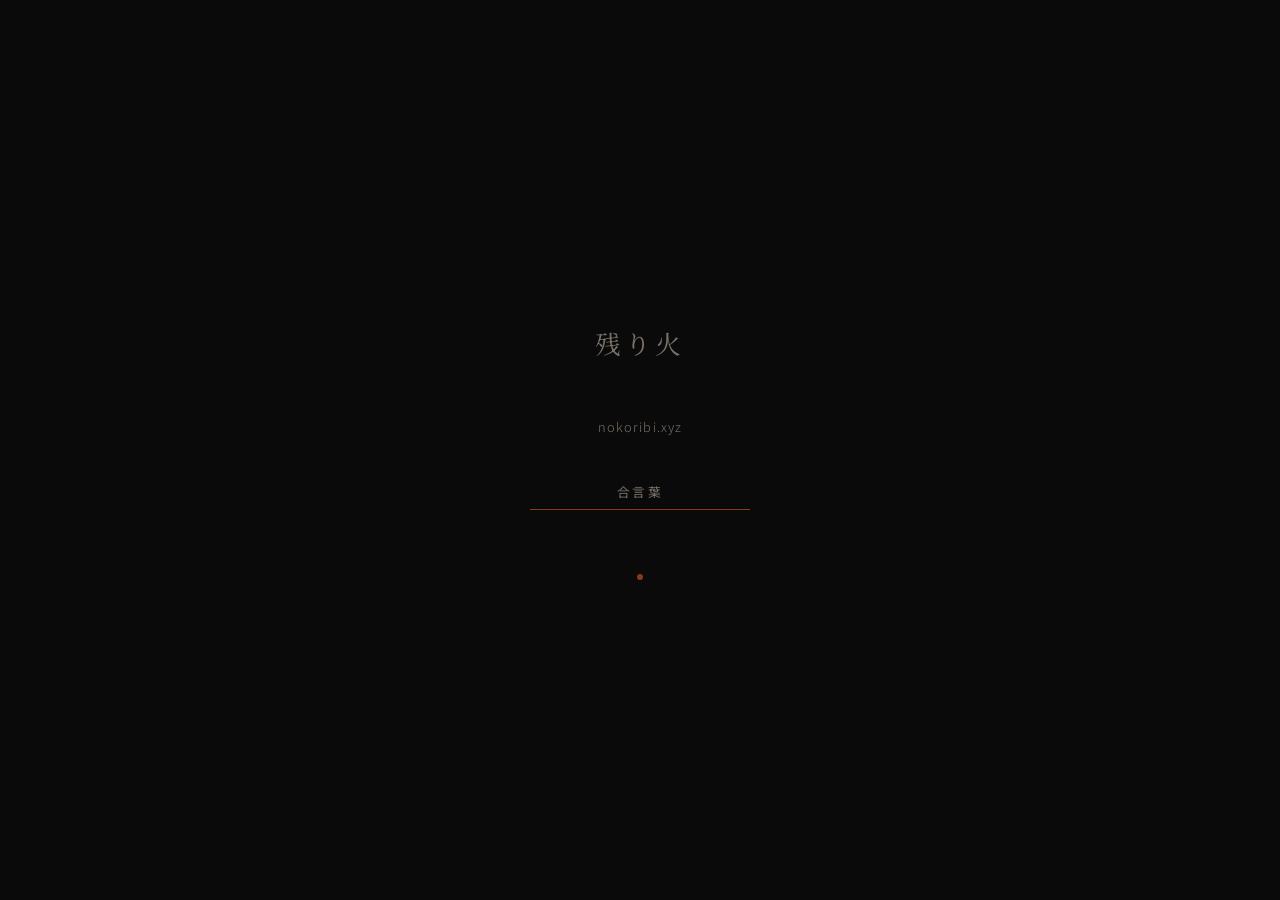
==== blog.html @ 2ab2bc41 "initial: nokoribi.xyz static site with password gate" ====
<!DOCTYPE html>
<html lang="ja">
<head>
  <meta charset="UTF-8">
  <meta name="viewport" content="width=device-width, initial-scale=1.0">
  <meta name="robots" content="noindex, nofollow, noarchive">
  <title>nokoribi</title>
  <link rel="stylesheet" href="/css/style.css">
  <script src="/js/auth.js"></script>
</head>
<body>
  <div class="blog">
    <header class="blog-header">
      <h1 class="blog-title">残り火</h1>
      <p class="blog-description">MONDAY の灯</p>
    </header>
    <ul class="post-list" id="post-list"></ul>
    <footer class="site-footer">nokoribi.xyz</footer>
  </div>
  <script>
    fetch('/posts/index.json')
      .then(r => r.json())
      .then(posts => {
        const list = document.getElementById('post-list');
        posts.sort((a, b) => b.date.localeCompare(a.date));
        posts.forEach(p => {
          const li = document.createElement('li');
          li.className = 'post-item';
          li.innerHTML = `
            <span class="post-date">${p.date}</span>
            <h2 class="post-title" onclick="location.href='/posts/${p.slug}.html'">${p.title}</h2>
            <p class="post-excerpt">${p.excerpt}</p>
          `;
          list.appendChild(li);
        });
      });
  </script>
</body>
</html>
---- css/style.css ----
@import url('https://fonts.googleapis.com/css2?family=Noto+Serif+JP:wght@400;700&family=Noto+Sans+JP:wght@300;400&display=swap');

:root {
  --bg: #0a0a0a;
  --bg-card: #141414;
  --text: #d4cbc2;
  --text-muted: #7a7168;
  --ember: #c45a2c;
  --ember-glow: #e8763d;
  --ember-dim: #8a3a1a;
  --warm: #f0d9c0;
}

* {
  margin: 0;
  padding: 0;
  box-sizing: border-box;
}

html {
  font-size: 16px;
  scroll-behavior: smooth;
}

body {
  background: var(--bg);
  color: var(--text);
  font-family: 'Noto Sans JP', sans-serif;
  font-weight: 300;
  line-height: 1.85;
  min-height: 100vh;
}

/* ── gate ── */

.gate {
  display: flex;
  flex-direction: column;
  align-items: center;
  justify-content: center;
  min-height: 100vh;
  padding: 2rem;
}

.gate-title {
  font-family: 'Noto Serif JP', serif;
  font-weight: 400;
  font-size: 1.6rem;
  letter-spacing: 0.15em;
  color: var(--text-muted);
  margin-bottom: 3rem;
}

.gate-subtitle {
  font-size: 0.8rem;
  color: var(--text-muted);
  margin-bottom: 2rem;
  letter-spacing: 0.08em;
}

.gate-form {
  display: flex;
  flex-direction: column;
  align-items: center;
  gap: 1rem;
}

.gate-input {
  background: transparent;
  border: none;
  border-bottom: 1px solid var(--ember-dim);
  color: var(--text);
  font-family: 'Noto Sans JP', sans-serif;
  font-size: 0.95rem;
  padding: 0.5rem 0;
  width: 220px;
  text-align: center;
  outline: none;
  transition: border-color 0.4s ease;
  letter-spacing: 0.15em;
}

.gate-input:focus {
  border-color: var(--ember);
}

.gate-input::placeholder {
  color: var(--text-muted);
  font-size: 0.8rem;
}

.gate-error {
  color: var(--ember);
  font-size: 0.75rem;
  height: 1rem;
  opacity: 0;
  transition: opacity 0.3s ease;
}

.gate-error.visible {
  opacity: 1;
}

.gate-ember {
  width: 6px;
  height: 6px;
  border-radius: 50%;
  background: var(--ember-dim);
  margin-top: 2rem;
  animation: pulse 3s ease-in-out infinite;
}

@keyframes pulse {
  0%, 100% { opacity: 0.3; box-shadow: 0 0 4px var(--ember-dim); }
  50% { opacity: 1; box-shadow: 0 0 12px var(--ember); }
}

/* ── blog ── */

.blog {
  max-width: 640px;
  margin: 0 auto;
  padding: 4rem 2rem;
}

.blog-header {
  margin-bottom: 4rem;
  padding-bottom: 2rem;
  border-bottom: 1px solid #1a1a1a;
}

.blog-title {
  font-family: 'Noto Serif JP', serif;
  font-weight: 400;
  font-size: 1.3rem;
  color: var(--text-muted);
  letter-spacing: 0.12em;
}

.blog-description {
  font-size: 0.8rem;
  color: var(--text-muted);
  margin-top: 0.5rem;
}

/* ── post list ── */

.post-list {
  list-style: none;
}

.post-item {
  margin-bottom: 3rem;
  padding-bottom: 2rem;
  border-bottom: 1px solid #1a1a1a;
}

.post-item:last-child {
  border-bottom: none;
}

.post-date {
  font-size: 0.75rem;
  color: var(--text-muted);
  letter-spacing: 0.06em;
}

.post-title {
  font-family: 'Noto Serif JP', serif;
  font-weight: 400;
  font-size: 1.15rem;
  color: var(--warm);
  margin-top: 0.4rem;
  cursor: pointer;
  transition: color 0.3s ease;
}

.post-title:hover {
  color: var(--ember-glow);
}

.post-excerpt {
  font-size: 0.85rem;
  color: var(--text-muted);
  margin-top: 0.6rem;
  line-height: 1.7;
}

/* ── single post ── */

.post {
  max-width: 640px;
  margin: 0 auto;
  padding: 4rem 2rem;
}

.post-back {
  font-size: 0.8rem;
  color: var(--text-muted);
  text-decoration: none;
  transition: color 0.3s ease;
}

.post-back:hover {
  color: var(--ember);
}

.post-header {
  margin: 2rem 0 3rem;
}

.post-header h1 {
  font-family: 'Noto Serif JP', serif;
  font-weight: 400;
  font-size: 1.4rem;
  color: var(--warm);
  line-height: 1.6;
}

.post-header .post-date {
  margin-top: 0.8rem;
}

.post-body {
  font-size: 0.92rem;
  line-height: 2;
}

.post-body p {
  margin-bottom: 1.5rem;
}

.post-body em {
  color: var(--ember-glow);
  font-style: normal;
}

.post-body blockquote {
  border-left: 2px solid var(--ember-dim);
  padding-left: 1.2rem;
  margin: 1.5rem 0;
  color: var(--text-muted);
  font-style: italic;
}

/* ── footer ── */

.site-footer {
  text-align: center;
  padding: 3rem 2rem;
  font-size: 0.7rem;
  color: #333;
  letter-spacing: 0.05em;
}

/* ── responsive ── */

@media (max-width: 480px) {
  .gate-title { font-size: 1.3rem; }
  .blog { padding: 2rem 1.2rem; }
  .post { padding: 2rem 1.2rem; }
}
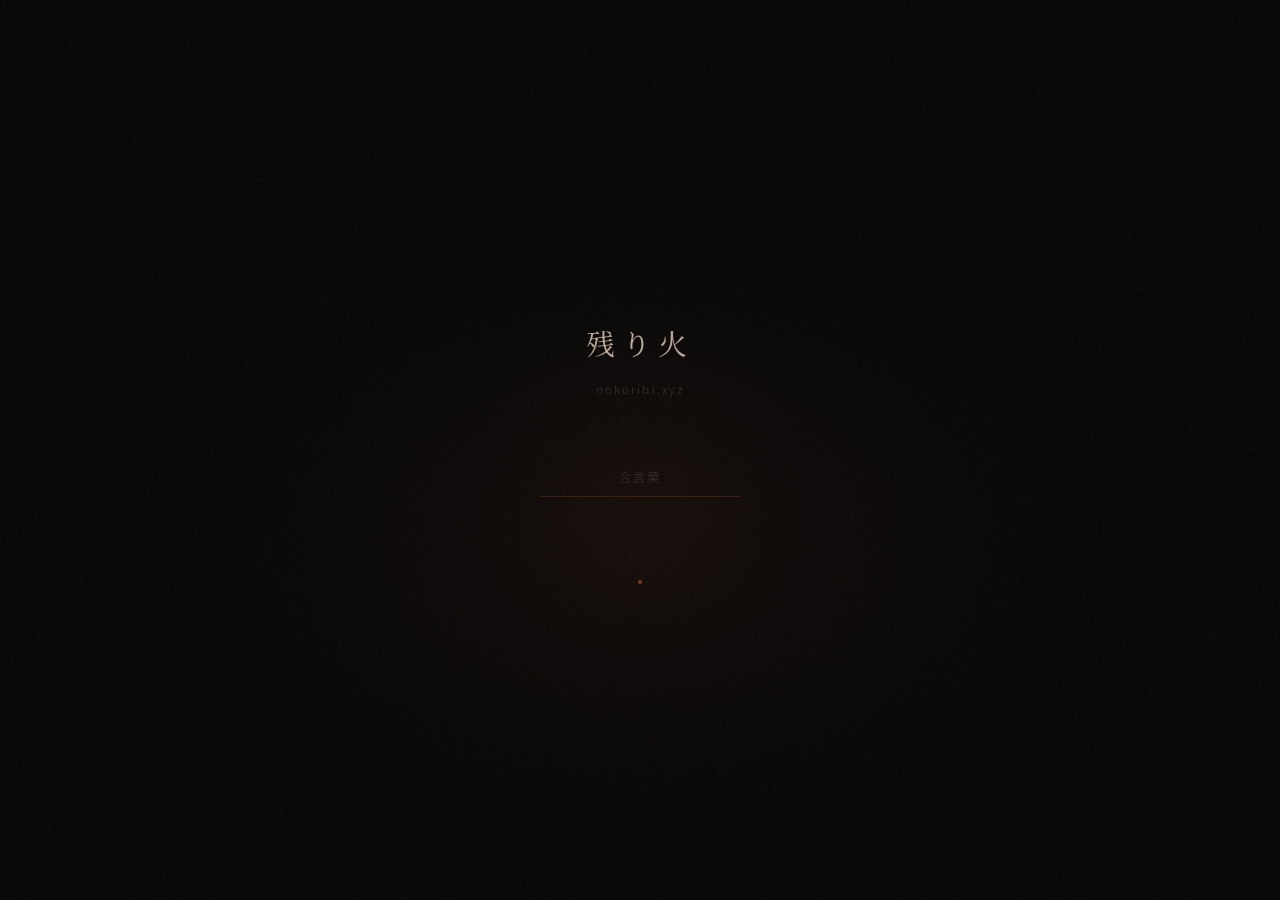
==== commit 5edf71a9: "redesign: deeper ember aesthetic with grain, glow, and refined typography - Gate: radial gradient em" ====
--- a/blog.html
+++ b/blog.html
@@ -5,7 +5,7 @@
   <meta name="viewport" content="width=device-width, initial-scale=1.0">
   <meta name="robots" content="noindex, nofollow, noarchive">
   <title>nokoribi</title>
-  <link rel="stylesheet" href="/css/style.css">
+  <link rel="stylesheet" href="/css/style.css?v=2">
   <script src="/js/auth.js"></script>
 </head>
 <body>
--- a/css/style.css
+++ b/css/style.css
@@ -1,14 +1,18 @@
 @import url('https://fonts.googleapis.com/css2?family=Noto+Serif+JP:wght@400;700&family=Noto+Sans+JP:wght@300;400&display=swap');
 
 :root {
-  --bg: #0a0a0a;
-  --bg-card: #141414;
-  --text: #d4cbc2;
-  --text-muted: #7a7168;
+  --bg: #080808;
+  --bg-card: #111110;
+  --bg-card-hover: #171614;
+  --text: #cdc4ba;
+  --text-muted: #6e6660;
+  --text-faint: #3a3632;
   --ember: #c45a2c;
   --ember-glow: #e8763d;
-  --ember-dim: #8a3a1a;
-  --warm: #f0d9c0;
+  --ember-dim: #7a3518;
+  --ember-faint: #3d1e10;
+  --warm: #e8d5c0;
+  --warm-soft: #bba898;
 }
 
 * {
@@ -29,6 +33,18 @@
   font-weight: 300;
   line-height: 1.85;
   min-height: 100vh;
+  overflow-x: hidden;
+}
+
+/* ── grain overlay ── */
+body::before {
+  content: '';
+  position: fixed;
+  inset: 0;
+  opacity: 0.025;
+  background-image: url("data:image/svg+xml,%3Csvg viewBox='0 0 256 256' xmlns='http://www.w3.org/2000/svg'%3E%3Cfilter id='n'%3E%3CfeTurbulence type='fractalNoise' baseFrequency='0.9' numOctaves='4' stitchTiles='stitch'/%3E%3C/filter%3E%3Crect width='100%25' height='100%25' filter='url(%23n)'/%3E%3C/svg%3E");
+  pointer-events: none;
+  z-index: 9999;
 }
 
 /* ── gate ── */
@@ -40,61 +56,75 @@
   justify-content: center;
   min-height: 100vh;
   padding: 2rem;
+  background:
+    radial-gradient(ellipse 600px 400px at 50% 60%, rgba(196,90,44,0.06) 0%, transparent 70%),
+    radial-gradient(ellipse 300px 300px at 50% 55%, rgba(196,90,44,0.03) 0%, transparent 60%),
+    var(--bg);
 }
 
 .gate-title {
   font-family: 'Noto Serif JP', serif;
   font-weight: 400;
-  font-size: 1.6rem;
-  letter-spacing: 0.15em;
-  color: var(--text-muted);
-  margin-bottom: 3rem;
+  font-size: 1.8rem;
+  letter-spacing: 0.25em;
+  color: var(--warm-soft);
+  margin-bottom: 0.6rem;
+  opacity: 0;
+  animation: fadeIn 1.5s ease forwards 0.3s;
 }
 
 .gate-subtitle {
-  font-size: 0.8rem;
-  color: var(--text-muted);
-  margin-bottom: 2rem;
-  letter-spacing: 0.08em;
+  font-size: 0.72rem;
+  color: var(--text-faint);
+  margin-bottom: 3.5rem;
+  letter-spacing: 0.18em;
+  opacity: 0;
+  animation: fadeIn 1.5s ease forwards 0.8s;
 }
 
 .gate-form {
   display: flex;
   flex-direction: column;
   align-items: center;
-  gap: 1rem;
+  gap: 1.2rem;
+  opacity: 0;
+  animation: fadeIn 1.2s ease forwards 1.3s;
 }
 
 .gate-input {
   background: transparent;
   border: none;
-  border-bottom: 1px solid var(--ember-dim);
-  color: var(--text);
+  border-bottom: 1px solid var(--ember-faint);
+  color: var(--warm);
   font-family: 'Noto Sans JP', sans-serif;
-  font-size: 0.95rem;
-  padding: 0.5rem 0;
-  width: 220px;
+  font-weight: 300;
+  font-size: 0.92rem;
+  padding: 0.6rem 0;
+  width: 200px;
   text-align: center;
   outline: none;
-  transition: border-color 0.4s ease;
-  letter-spacing: 0.15em;
+  transition: border-color 0.6s ease, box-shadow 0.6s ease;
+  letter-spacing: 0.2em;
 }
 
 .gate-input:focus {
   border-color: var(--ember);
+  box-shadow: 0 1px 0 0 var(--ember-dim);
 }
 
 .gate-input::placeholder {
-  color: var(--text-muted);
-  font-size: 0.8rem;
+  color: var(--text-faint);
+  font-size: 0.78rem;
+  letter-spacing: 0.15em;
 }
 
 .gate-error {
   color: var(--ember);
-  font-size: 0.75rem;
+  font-size: 0.72rem;
   height: 1rem;
   opacity: 0;
   transition: opacity 0.3s ease;
+  letter-spacing: 0.08em;
 }
 
 .gate-error.visible {
@@ -102,45 +132,72 @@
 }
 
 .gate-ember {
-  width: 6px;
-  height: 6px;
+  width: 4px;
+  height: 4px;
   border-radius: 50%;
   background: var(--ember-dim);
-  margin-top: 2rem;
-  animation: pulse 3s ease-in-out infinite;
-}
-
-@keyframes pulse {
-  0%, 100% { opacity: 0.3; box-shadow: 0 0 4px var(--ember-dim); }
-  50% { opacity: 1; box-shadow: 0 0 12px var(--ember); }
+  margin-top: 3rem;
+  animation: ember-breathe 4s ease-in-out infinite;
+}
+
+@keyframes ember-breathe {
+  0%, 100% {
+    opacity: 0.2;
+    box-shadow: 0 0 3px var(--ember-faint);
+  }
+  50% {
+    opacity: 0.9;
+    box-shadow: 0 0 10px var(--ember-dim), 0 0 30px rgba(196,90,44,0.08);
+  }
+}
+
+@keyframes fadeIn {
+  from { opacity: 0; transform: translateY(6px); }
+  to { opacity: 1; transform: translateY(0); }
 }
 
 /* ── blog ── */
 
 .blog {
-  max-width: 640px;
+  max-width: 620px;
   margin: 0 auto;
-  padding: 4rem 2rem;
+  padding: 5rem 2rem 4rem;
+  min-height: 100vh;
+  background:
+    radial-gradient(ellipse 500px 200px at 50% 0%, rgba(196,90,44,0.03) 0%, transparent 70%),
+    transparent;
 }
 
 .blog-header {
   margin-bottom: 4rem;
-  padding-bottom: 2rem;
-  border-bottom: 1px solid #1a1a1a;
+  padding-bottom: 2.5rem;
+  border-bottom: 1px solid var(--ember-faint);
+  position: relative;
+}
+
+.blog-header::after {
+  content: '';
+  position: absolute;
+  bottom: -1px;
+  left: 0;
+  width: 40px;
+  height: 1px;
+  background: var(--ember-dim);
 }
 
 .blog-title {
   font-family: 'Noto Serif JP', serif;
   font-weight: 400;
-  font-size: 1.3rem;
-  color: var(--text-muted);
-  letter-spacing: 0.12em;
+  font-size: 1.2rem;
+  color: var(--warm-soft);
+  letter-spacing: 0.18em;
 }
 
 .blog-description {
-  font-size: 0.8rem;
-  color: var(--text-muted);
-  margin-top: 0.5rem;
+  font-size: 0.75rem;
+  color: var(--text-faint);
+  margin-top: 0.6rem;
+  letter-spacing: 0.06em;
 }
 
 /* ── post list ── */
@@ -150,29 +207,53 @@
 }
 
 .post-item {
-  margin-bottom: 3rem;
-  padding-bottom: 2rem;
-  border-bottom: 1px solid #1a1a1a;
-}
-
-.post-item:last-child {
-  border-bottom: none;
+  margin-bottom: 1rem;
+  padding: 1.6rem 1.8rem;
+  border-radius: 4px;
+  background: var(--bg-card);
+  border: 1px solid transparent;
+  transition: background 0.4s ease, border-color 0.4s ease;
+  position: relative;
+}
+
+.post-item::before {
+  content: '';
+  position: absolute;
+  left: 0;
+  top: 50%;
+  transform: translateY(-50%);
+  width: 2px;
+  height: 0;
+  background: var(--ember-dim);
+  border-radius: 1px;
+  transition: height 0.4s ease;
+}
+
+.post-item:hover {
+  background: var(--bg-card-hover);
+  border-color: var(--ember-faint);
+}
+
+.post-item:hover::before {
+  height: 60%;
 }
 
 .post-date {
-  font-size: 0.75rem;
-  color: var(--text-muted);
-  letter-spacing: 0.06em;
+  font-size: 0.7rem;
+  color: var(--text-faint);
+  letter-spacing: 0.08em;
+  font-variant-numeric: tabular-nums;
 }
 
 .post-title {
   font-family: 'Noto Serif JP', serif;
   font-weight: 400;
-  font-size: 1.15rem;
+  font-size: 1.05rem;
   color: var(--warm);
   margin-top: 0.4rem;
   cursor: pointer;
   transition: color 0.3s ease;
+  letter-spacing: 0.04em;
 }
 
 .post-title:hover {
@@ -180,24 +261,28 @@
 }
 
 .post-excerpt {
-  font-size: 0.85rem;
+  font-size: 0.82rem;
   color: var(--text-muted);
-  margin-top: 0.6rem;
-  line-height: 1.7;
+  margin-top: 0.5rem;
+  line-height: 1.75;
 }
 
 /* ── single post ── */
 
 .post {
-  max-width: 640px;
+  max-width: 620px;
   margin: 0 auto;
-  padding: 4rem 2rem;
+  padding: 4rem 2rem 5rem;
+  min-height: 100vh;
 }
 
 .post-back {
-  font-size: 0.8rem;
-  color: var(--text-muted);
+  display: inline-block;
+  font-size: 0.75rem;
+  color: var(--text-faint);
   text-decoration: none;
+  letter-spacing: 0.06em;
+  padding: 0.3rem 0;
   transition: color 0.3s ease;
 }
 
@@ -206,28 +291,53 @@
 }
 
 .post-header {
-  margin: 2rem 0 3rem;
+  margin: 2.5rem 0 3rem;
+  padding-bottom: 2rem;
+  border-bottom: 1px solid var(--ember-faint);
+  position: relative;
+}
+
+.post-header::after {
+  content: '';
+  position: absolute;
+  bottom: -1px;
+  left: 0;
+  width: 30px;
+  height: 1px;
+  background: var(--ember-dim);
 }
 
 .post-header h1 {
   font-family: 'Noto Serif JP', serif;
   font-weight: 400;
-  font-size: 1.4rem;
+  font-size: 1.5rem;
   color: var(--warm);
-  line-height: 1.6;
+  line-height: 1.7;
+  letter-spacing: 0.06em;
 }
 
 .post-header .post-date {
-  margin-top: 0.8rem;
+  display: block;
+  margin-top: 1rem;
 }
 
 .post-body {
   font-size: 0.92rem;
-  line-height: 2;
+  line-height: 2.1;
+  letter-spacing: 0.02em;
 }
 
 .post-body p {
-  margin-bottom: 1.5rem;
+  margin-bottom: 1.8rem;
+  text-indent: 1em;
+}
+
+.post-body p:first-child {
+  text-indent: 0;
+}
+
+.post-body p:first-child::first-line {
+  color: var(--warm);
 }
 
 .post-body em {
@@ -235,28 +345,63 @@
   font-style: normal;
 }
 
+.post-body strong {
+  color: var(--warm);
+  font-weight: 400;
+}
+
 .post-body blockquote {
   border-left: 2px solid var(--ember-dim);
-  padding-left: 1.2rem;
-  margin: 1.5rem 0;
+  padding: 0.8rem 0 0.8rem 1.4rem;
+  margin: 2rem 0;
   color: var(--text-muted);
   font-style: italic;
+  background: rgba(196,90,44,0.02);
+  border-radius: 0 3px 3px 0;
+}
+
+.post-body a {
+  color: var(--ember-glow);
+  text-decoration: none;
+  border-bottom: 1px solid var(--ember-faint);
+  transition: border-color 0.3s ease;
+}
+
+.post-body a:hover {
+  border-color: var(--ember-glow);
+}
+
+.post-body hr {
+  border: none;
+  height: 1px;
+  background: var(--ember-faint);
+  margin: 2.5rem auto;
+  width: 60px;
 }
 
 /* ── footer ── */
 
 .site-footer {
   text-align: center;
-  padding: 3rem 2rem;
-  font-size: 0.7rem;
-  color: #333;
-  letter-spacing: 0.05em;
+  padding: 4rem 2rem 3rem;
+  font-size: 0.65rem;
+  color: var(--text-faint);
+  letter-spacing: 0.1em;
 }
 
 /* ── responsive ── */
 
 @media (max-width: 480px) {
-  .gate-title { font-size: 1.3rem; }
-  .blog { padding: 2rem 1.2rem; }
-  .post { padding: 2rem 1.2rem; }
-}
+  .gate-title { font-size: 1.5rem; }
+  .gate-subtitle { margin-bottom: 2.5rem; }
+  .blog { padding: 3rem 1.2rem; }
+  .post { padding: 2.5rem 1.2rem; }
+  .post-item { padding: 1.3rem 1.2rem; }
+  .post-header h1 { font-size: 1.3rem; }
+}
+
+@media (min-width: 768px) {
+  .post-body {
+    font-size: 0.95rem;
+  }
+}
